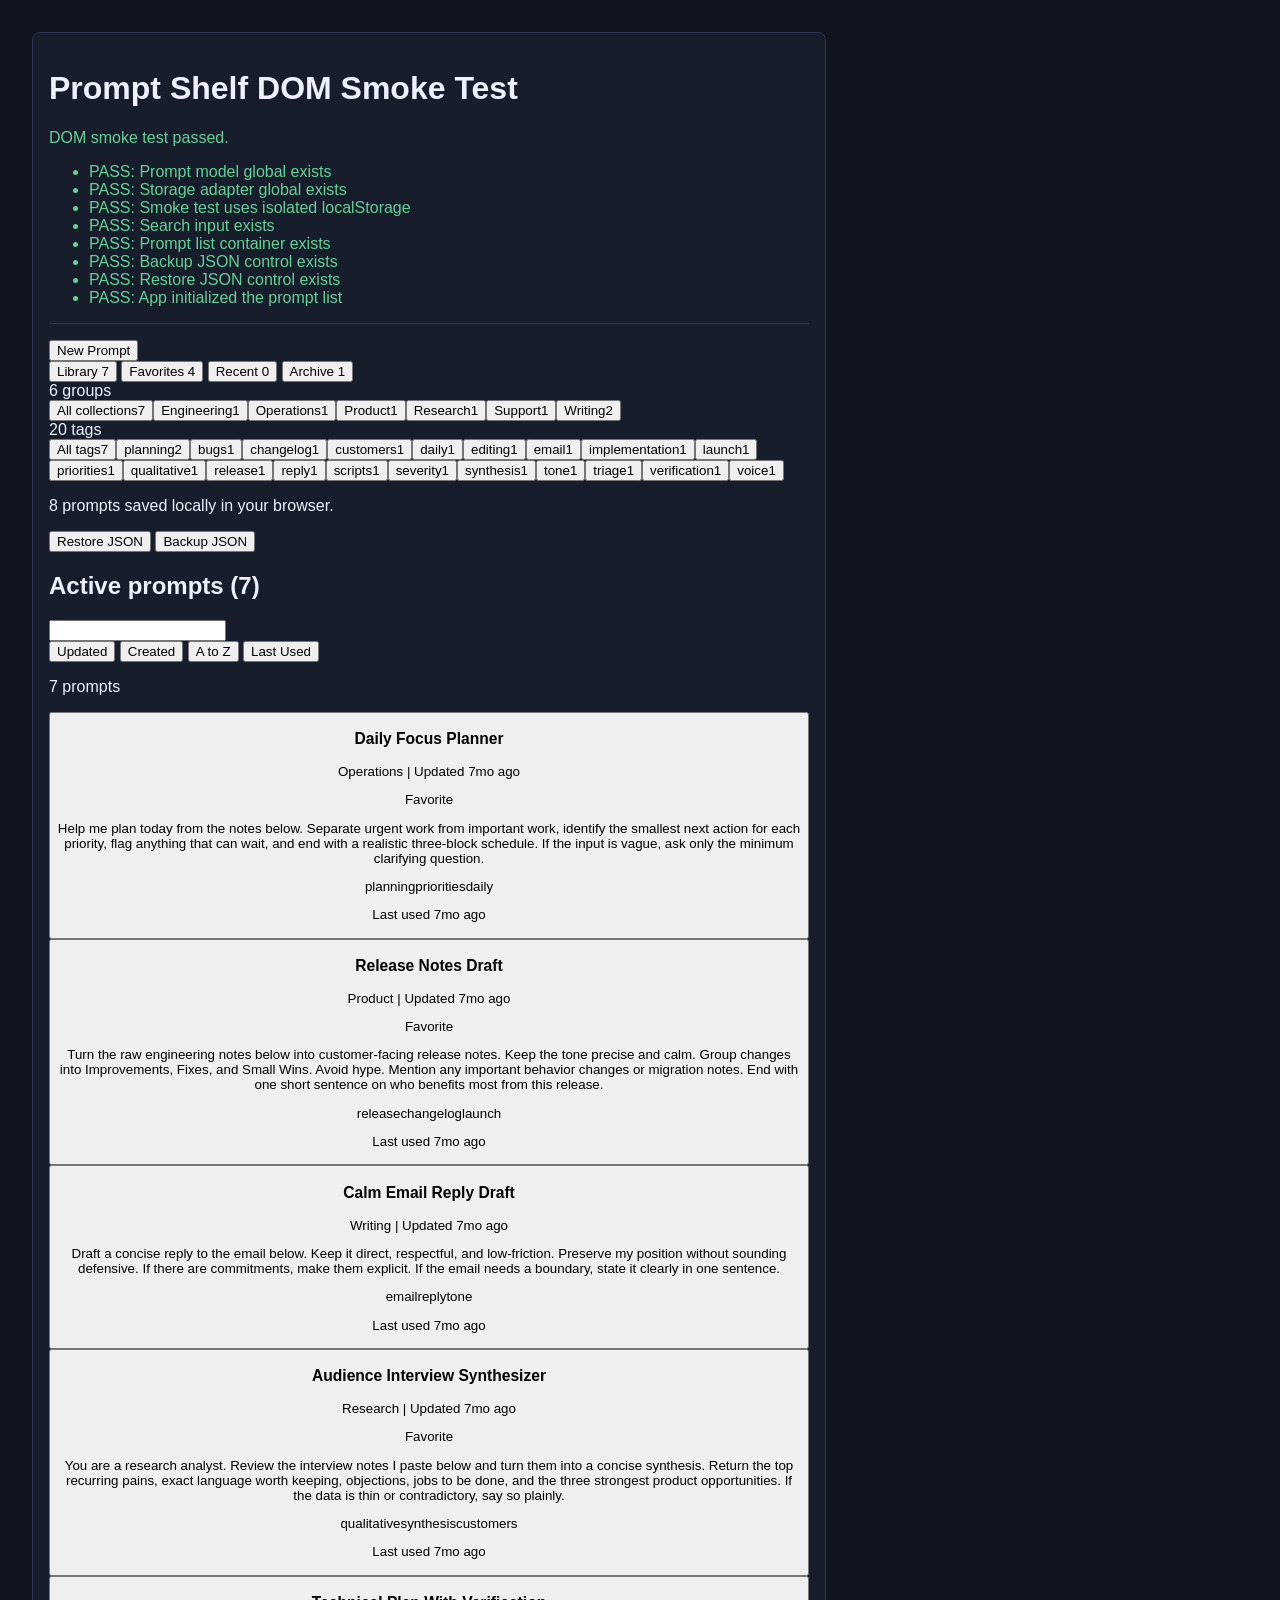
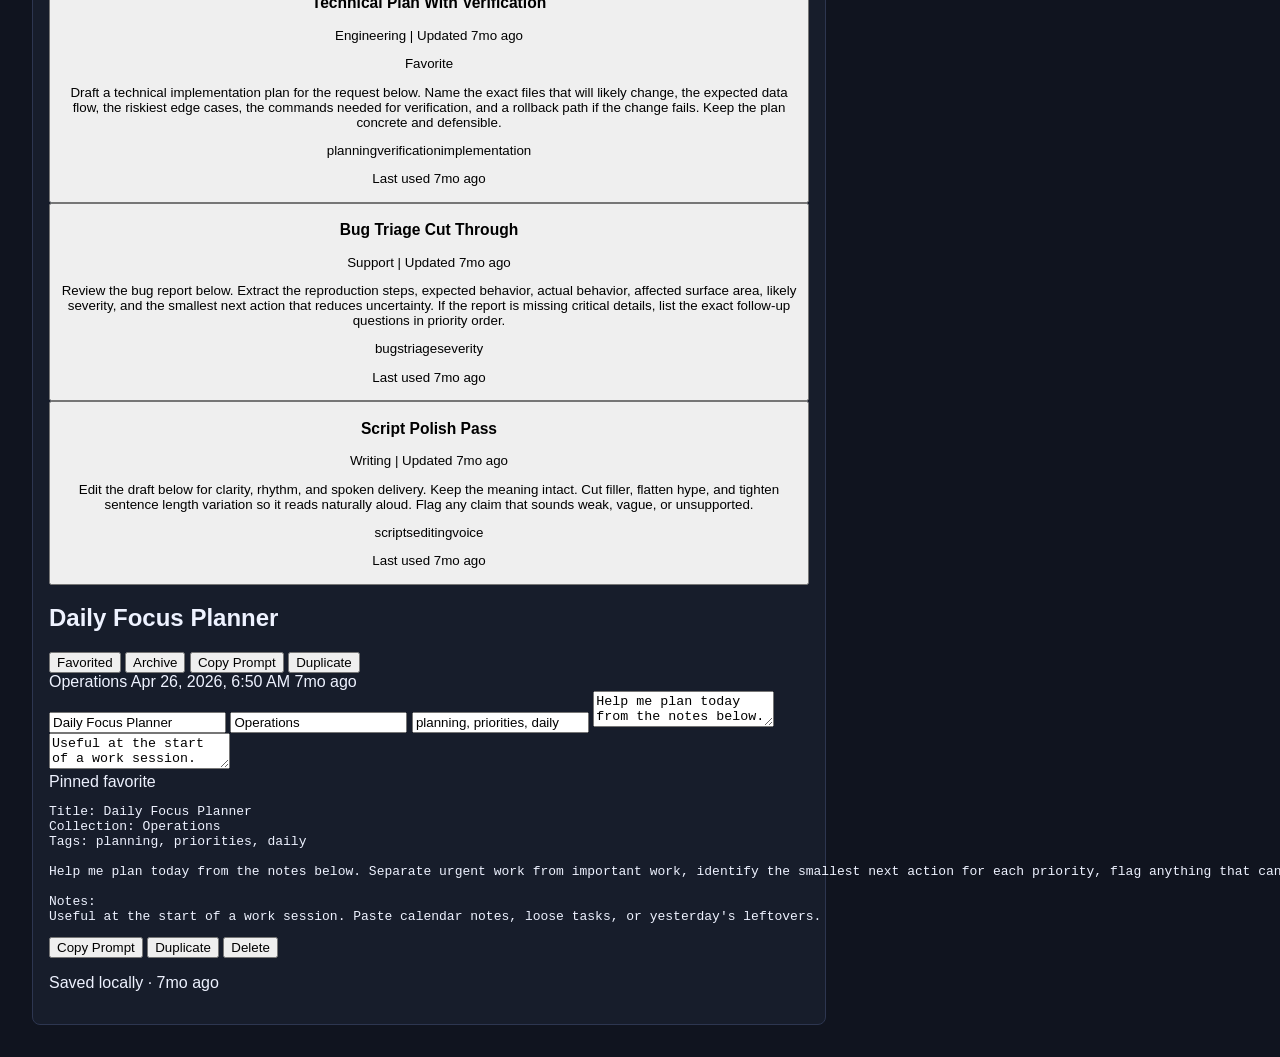
==== tests/dom-smoke.html @ f84c94c2 "Add DOM smoke test foundation" ====
<!DOCTYPE html>
<html lang="en">
  <head>
    <meta charset="UTF-8" />
    <meta name="viewport" content="width=device-width, initial-scale=1.0" />
    <title>Prompt Shelf DOM Smoke Test</title>
    <style>
      body {
        background: #10141f;
        color: #eef2ff;
        font-family: Arial, sans-serif;
        margin: 2rem;
      }

      .smoke-panel {
        background: #171d2b;
        border: 1px solid #2d3650;
        border-radius: 8px;
        max-width: 760px;
        padding: 1rem;
      }

      .smoke-pass {
        color: #63d297;
      }

      .smoke-fail {
        color: #ff8a8a;
      }

      .app-fixture {
        border-top: 1px solid #2d3650;
        margin-top: 1rem;
        padding-top: 1rem;
      }

      .visually-hidden {
        clip: rect(0 0 0 0);
        clip-path: inset(50%);
        height: 1px;
        overflow: hidden;
        position: absolute;
        white-space: nowrap;
        width: 1px;
      }
    </style>
  </head>
  <body>
    <main class="smoke-panel">
      <h1>Prompt Shelf DOM Smoke Test</h1>
      <p id="smokeStatus">Waiting for app scripts...</p>
      <ul id="smokeResults"></ul>

      <section class="app-fixture" aria-label="App DOM fixture">
        <button id="newPromptButton" type="button">New Prompt</button>
        <div id="viewNav">
          <button class="is-active" data-view="all" type="button">Library <span id="countAll">0</span></button>
          <button data-view="favorites" type="button">Favorites <span id="countFavorites">0</span></button>
          <button data-view="recent" type="button">Recent <span id="countRecent">0</span></button>
          <button data-view="archive" type="button">Archive <span id="countArchive">0</span></button>
        </div>

        <span id="collectionCount">0 groups</span>
        <div id="collectionList"></div>
        <span id="tagCount">0 tags</span>
        <div id="tagList"></div>
        <p id="storageStatus">Saved locally in test storage.</p>

        <button id="importButton" type="button">Restore JSON</button>
        <button id="exportButton" type="button">Backup JSON</button>
        <input id="importFileInput" class="visually-hidden" type="file" accept="application/json,.json" />

        <h2 id="libraryTitle">Active prompts</h2>
        <input id="searchInput" type="search" />
        <div id="filterChips">
          <button class="is-active" data-sort="updated" type="button">Updated</button>
          <button data-sort="created" type="button">Created</button>
          <button data-sort="alphabetical" type="button">A to Z</button>
          <button data-sort="used" type="button">Last Used</button>
        </div>
        <p id="resultSummary">0 prompts</p>
        <button id="clearFiltersButton" type="button">Clear filters</button>
        <div id="libraryList"></div>

        <h2 id="detailTitle">Select a prompt</h2>
        <button id="favoriteToggle" type="button">Favorite</button>
        <button id="archiveToggle" type="button">Archive</button>
        <button id="copyPromptTop" type="button">Copy Prompt</button>
        <button id="duplicatePromptTop" type="button">Duplicate</button>

        <div>
          <span id="summaryFolder">-</span>
          <span id="summaryUpdated">-</span>
          <span id="summaryUsed">-</span>
        </div>

        <form id="promptForm" autocomplete="off">
          <input id="titleInput" name="title" type="text" />
          <input id="folderInput" name="folder" type="text" list="folderOptions" />
          <input id="tagsInput" name="tags" type="text" />
          <textarea id="contentInput" name="content"></textarea>
          <textarea id="notesInput" name="notes"></textarea>
        </form>

        <span id="previewMeta">Ready</span>
        <pre id="promptPreview"></pre>
        <button id="copyPromptButton" type="button">Copy Prompt</button>
        <button id="duplicatePromptButton" type="button">Duplicate</button>
        <button id="deletePromptButton" type="button">Delete</button>
        <p id="saveStatus">Saved locally.</p>
        <datalist id="folderOptions"></datalist>

        <div id="restoreModal" hidden>
          <section role="dialog" aria-modal="true" aria-labelledby="restoreModalTitle">
            <h2 id="restoreModalTitle">Review backup before restoring</h2>
            <div id="restorePreview"></div>
            <button id="cancelRestoreButton" type="button">Cancel</button>
            <button id="confirmRestoreButton" type="button">Confirm Restore</button>
          </section>
        </div>
        <div id="toast" role="status" aria-live="polite"></div>
      </section>
    </main>

    <script>
      (function installSmokeStorage() {
        var store = Object.create(null);
        var fakeStorage = {
          getItem: function (key) {
            return Object.prototype.hasOwnProperty.call(store, key) ? store[key] : null;
          },
          setItem: function (key, value) {
            store[key] = String(value);
          },
          removeItem: function (key) {
            delete store[key];
          },
          clear: function () {
            store = Object.create(null);
          },
        };

        Object.defineProperty(window, "localStorage", {
          configurable: true,
          value: fakeStorage,
        });
        window.__promptShelfSmokeStorage = true;
      })();
    </script>
    <script src="../prompt-model.js"></script>
    <script src="../storage-adapter.js"></script>
    <script src="../app.js"></script>
    <script src="dom-smoke.js"></script>
  </body>
</html>
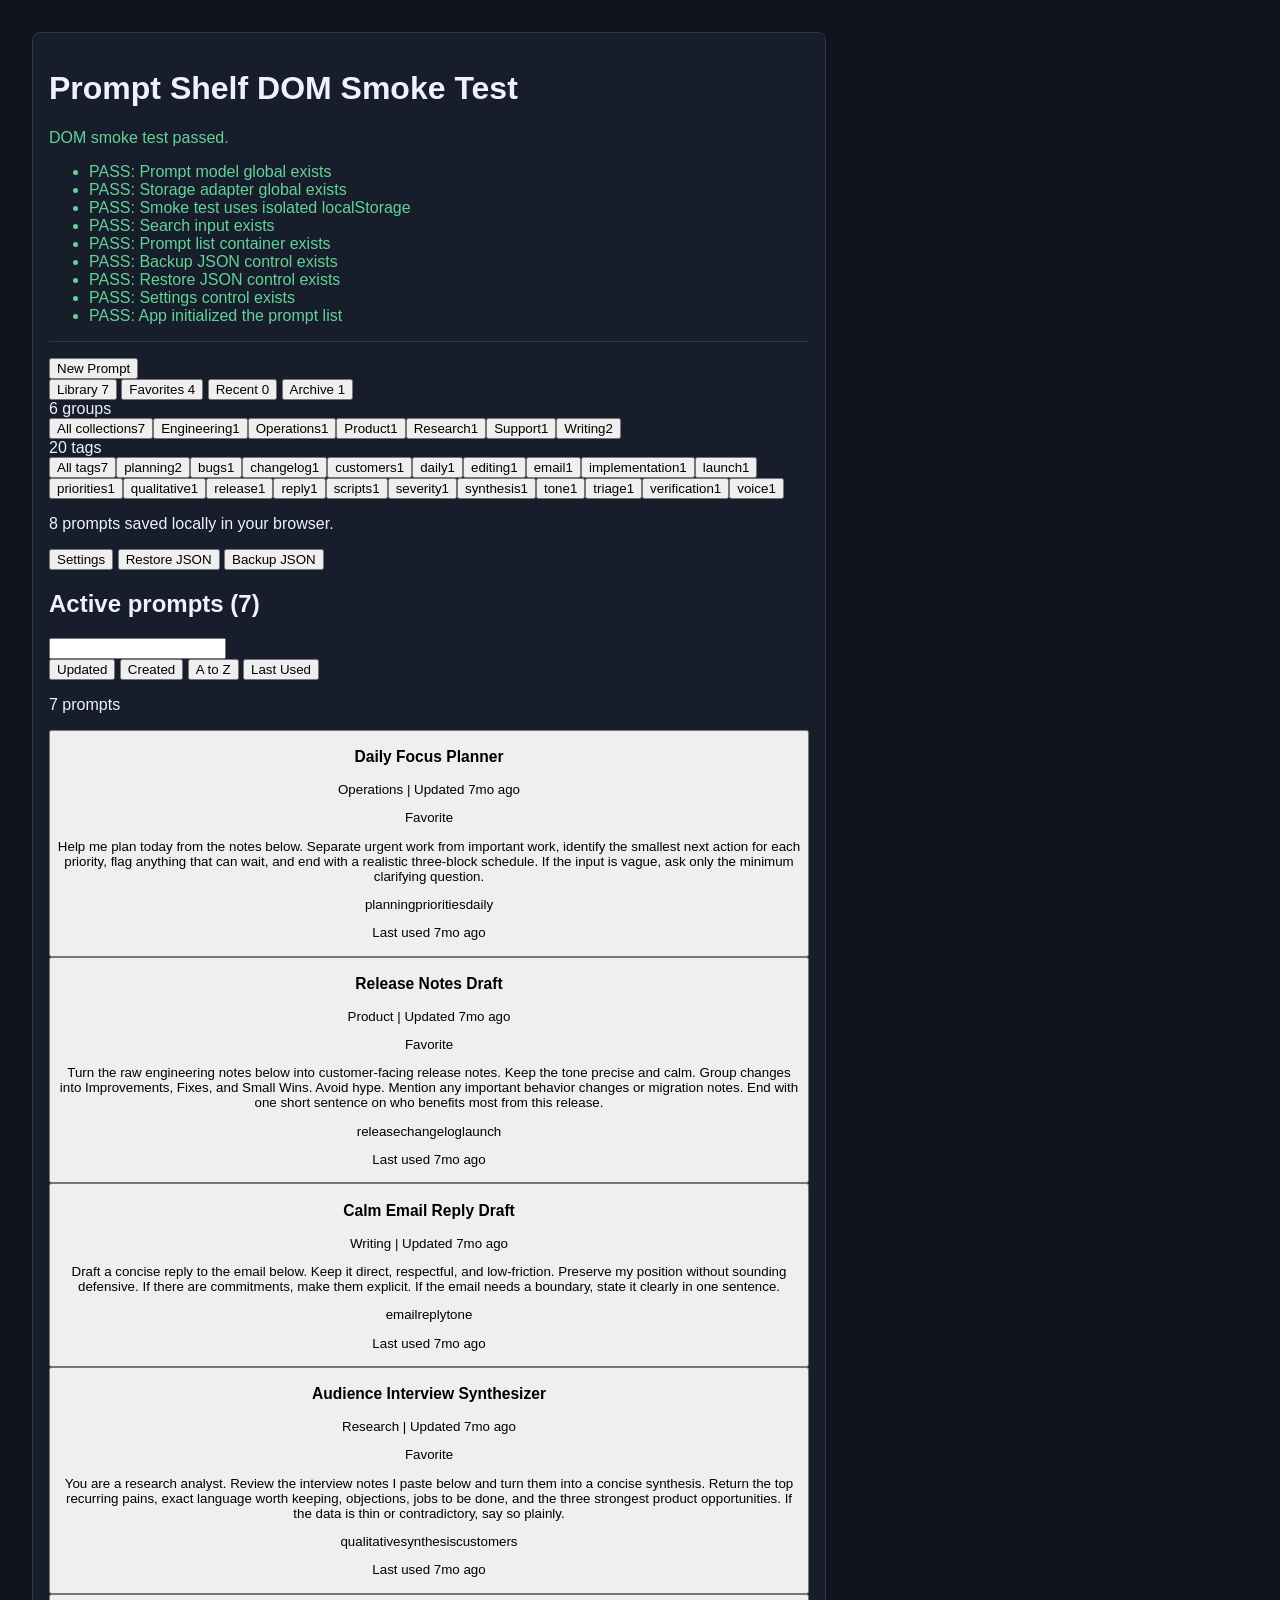
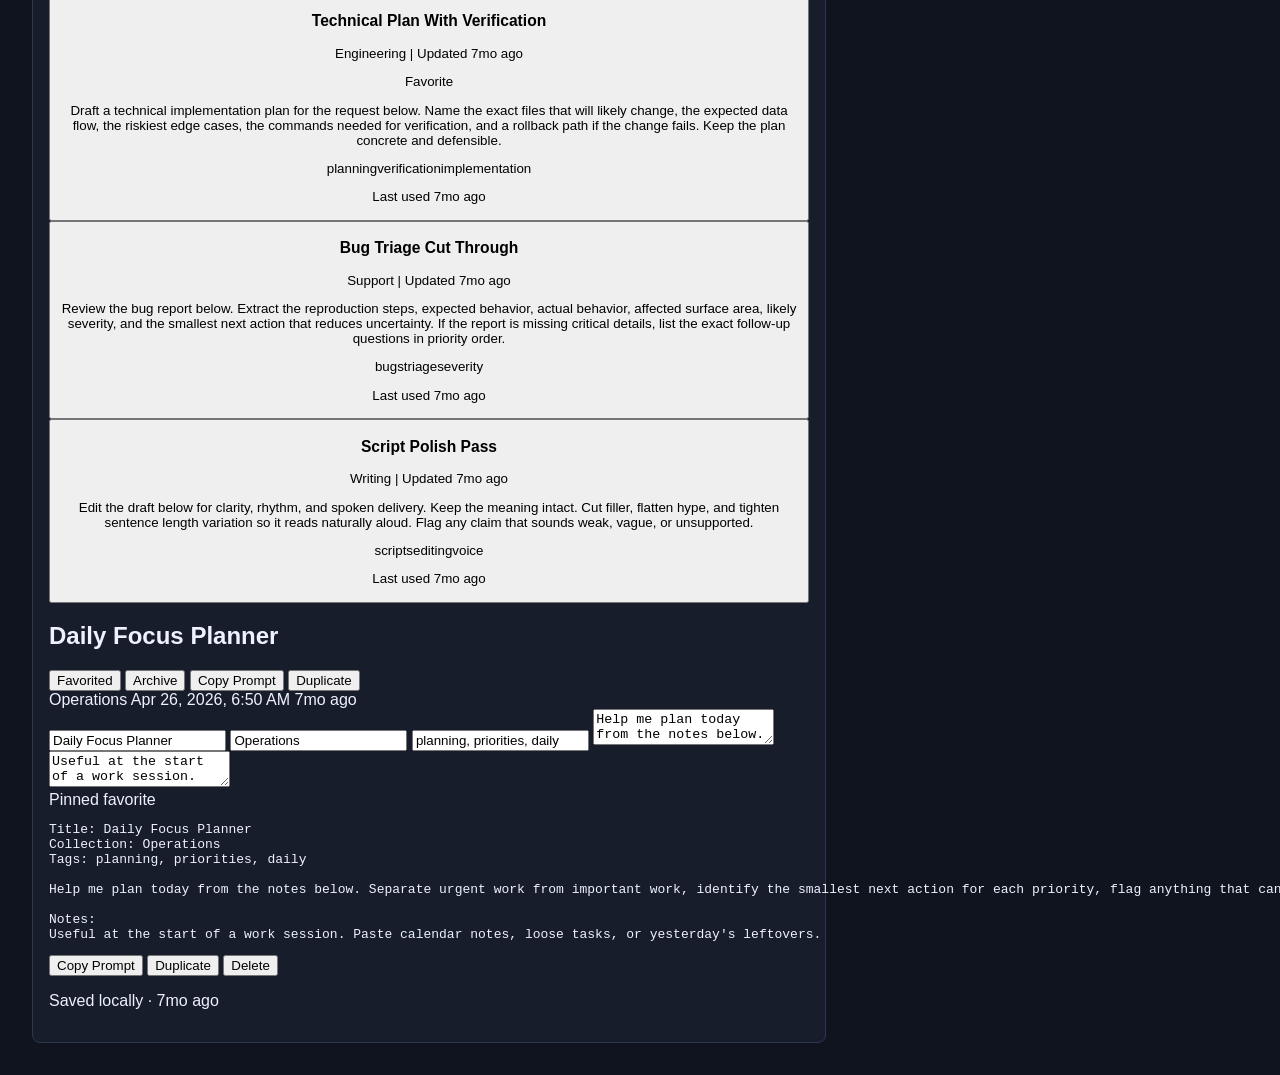
==== commit 262f151d: "Add settings storage status panel" ====
--- a/tests/dom-smoke.html
+++ b/tests/dom-smoke.html
@@ -66,6 +66,7 @@
         <div id="tagList"></div>
         <p id="storageStatus">Saved locally in test storage.</p>
 
+        <button id="settingsButton" type="button">Settings</button>
         <button id="importButton" type="button">Restore JSON</button>
         <button id="exportButton" type="button">Backup JSON</button>
         <input id="importFileInput" class="visually-hidden" type="file" accept="application/json,.json" />
@@ -118,6 +119,13 @@
             <button id="confirmRestoreButton" type="button">Confirm Restore</button>
           </section>
         </div>
+        <div id="settingsModal" hidden>
+          <section role="dialog" aria-modal="true" aria-labelledby="settingsModalTitle">
+            <h2 id="settingsModalTitle">Storage and backup status</h2>
+            <div id="settingsSummary"></div>
+            <button id="closeSettingsButton" type="button">Close</button>
+          </section>
+        </div>
         <div id="toast" role="status" aria-live="polite"></div>
       </section>
     </main>
